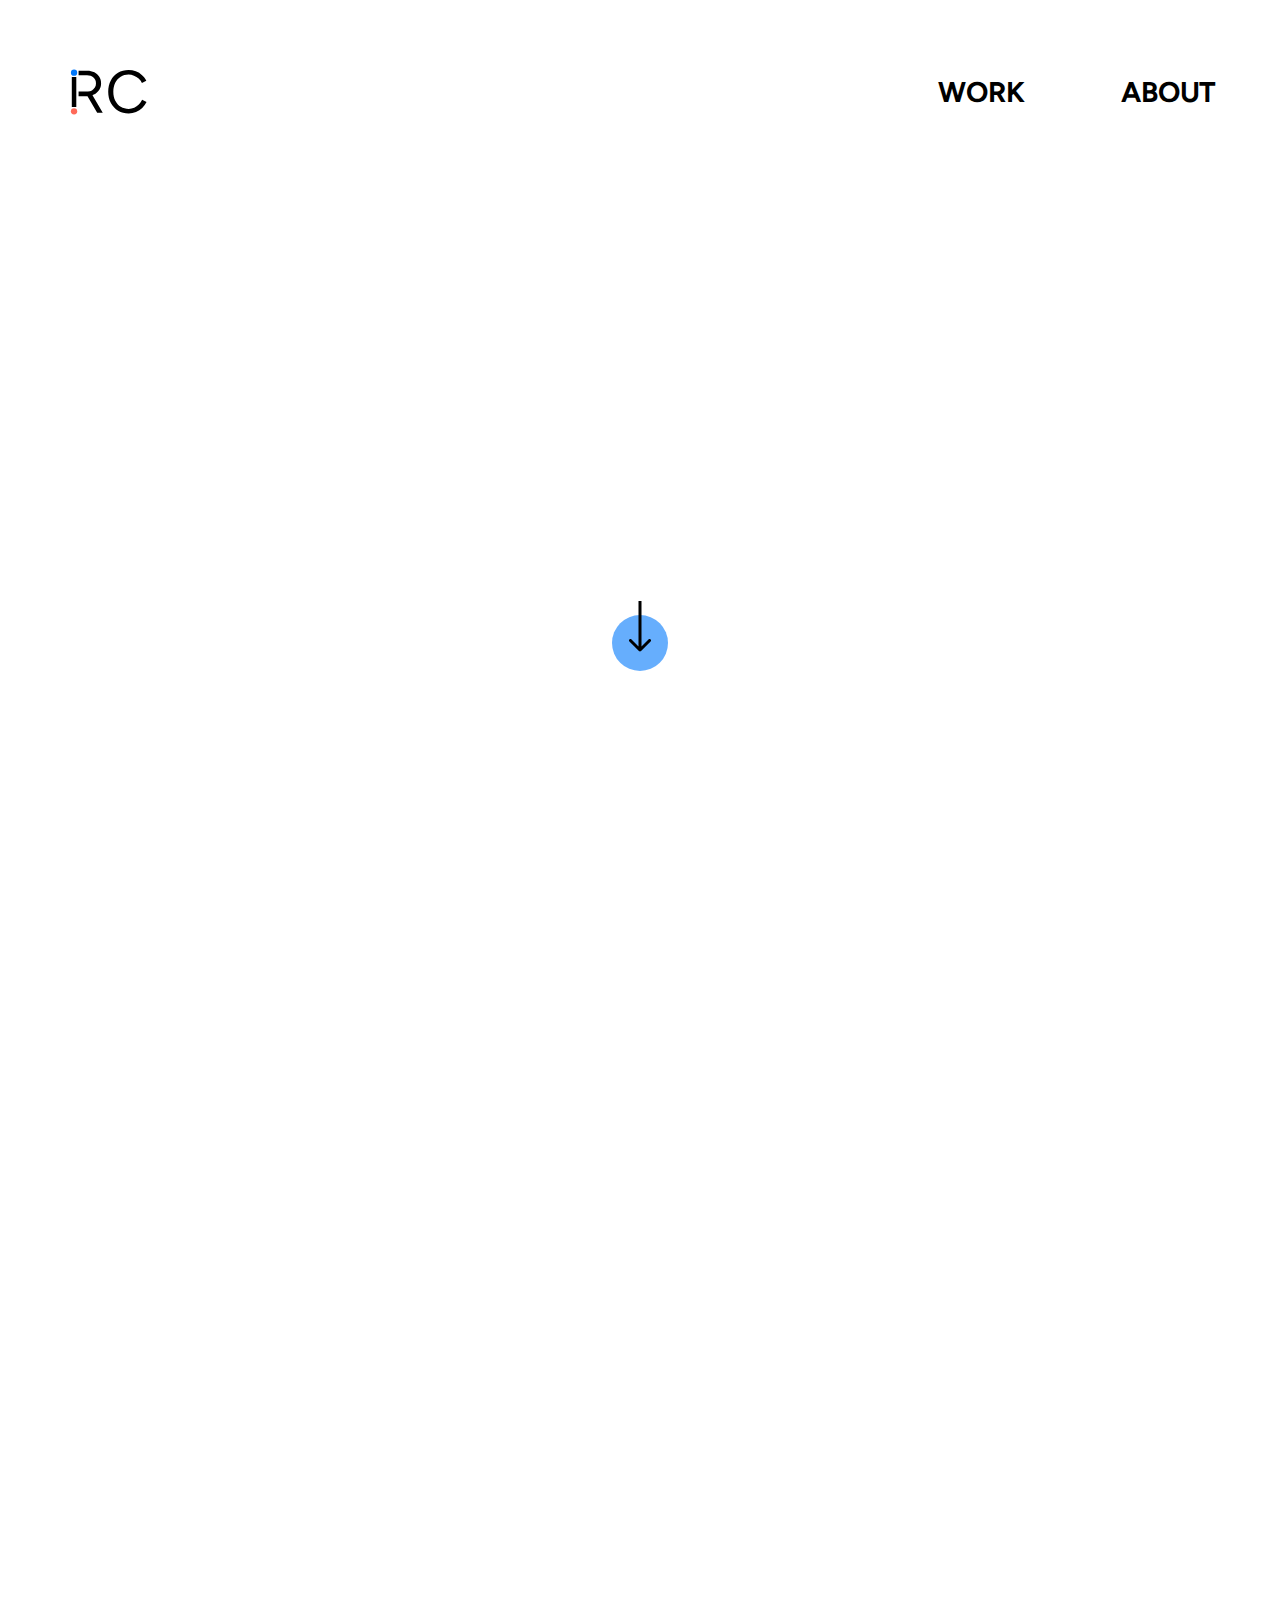
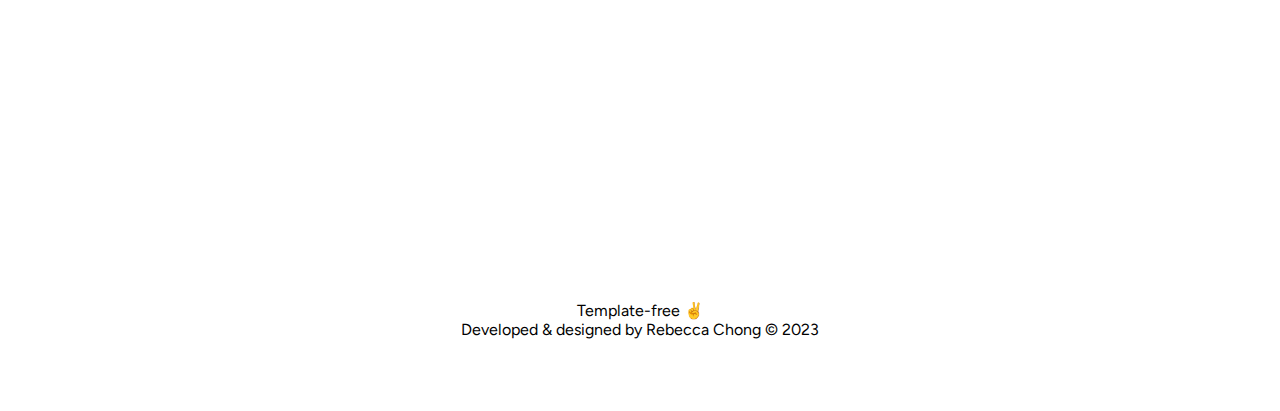
==== index.html @ 0c0e62db "Tablet Line Height, Scroll Offset" ====
<!DOCTYPE html>
<html lang="en">

<head>
    <meta charset="UTF-8">
    <title>Rebecca Chong</title>
    <link rel="icon" href="img/Portfolio Logo.svg" type="image/x-icon">
    <meta name="viewport" content="width=device-width, initial-scale=1.0">
    <meta name="description"
        content="Hi! I'm Rebecca. I connect the dots between user-centricity and business strategy as a UX Designer.">
    <link rel="stylesheet" href="styles.css">
    <link rel="stylesheet"
        href="https://fonts.googleapis.com/css2?family=Figtree:ital,wght@0,300;0,400;0,500;0,600;0,700;0,800;0,900;1,300;1,400;1,500;1,600;1,700;1,800;1,900&display=swap">
</head>

<body>
    <header>
        <div class="navbar">
            <a href="index.html" class="logo-container">
                <img src="img/Portfolio Logo.svg" alt="Portfolio Logo" class="logo pressableElement">
            </a>
            <ul>
                <li class="work-margin">
                    <h3><strong><a href="index.html" class="pressableElement">W<span
                                    class="work-letter">o</span>rk</a></strong>
                    </h3>
                </li>
                <li class="about-margin">
                    <h3><strong><a href="about.html" class="pressableElement">Ab<span
                                    class="about-letter">o</span>ut</a></strong>
                    </h3>
                </li>
            </ul>
        </div>
    </header>


    <main>
        <div class="hero">
            <h1 class="greeting">Hi, I'm Rebecca!</h1>

            <div class="intro-blurb" id="intro-blurb">
                <div class="line-container">
                    <svg class="dashed-line" width="150" height="15" viewBox="0 0 150 15"
                        xmlns="http://www.w3.org/2000/svg">
                        <defs>
                            <path id="dashed-line" d="M0 0 L150 0" />
                        </defs>
                        <use class="dashed-line__path" xlink:href="#dashed-line" />
                        <use class="dashed-line__dash" xlink:href="#dashed-line" />
                    </svg>
                </div>
                <div class="blurb-container">
                    <h3>I c<span class="dot-1">o</span>nnect the d<span class="dot-2">o</span>ts between user-centricity
                        and
                        business strategy as a <strong>UX Designer</strong>.</h3>
                </div>
            </div>

            <div class="arrow-container">
                <svg xmlns="http://www.w3.org/2000/svg" class="background-circle" width="56" height="70"
                    viewBox="0 0 56 70" fill="none">
                    <circle cx="28" cy="42" r="28" fill="#0078FC" fill-opacity="0.6" />
                </svg>
                <svg xmlns="http://www.w3.org/2000/svg" class="arrow-icon" width="56" height="70" viewBox="0 0 56 70"
                    fill="none">
                    <path
                        d="M26.9393 50.0607C27.5251 50.6464 28.4749 50.6464 29.0607 50.0607L38.6066 40.5147C39.1924 39.9289 39.1924 38.9792 38.6066 38.3934C38.0208 37.8076 37.0711 37.8076 36.4853 38.3934L28 46.8787L19.5147 38.3934C18.9289 37.8076 17.9792 37.8076 17.3934 38.3934C16.8076 38.9792 16.8076 39.9289 17.3934 40.5147L26.9393 50.0607ZM26.5 6.55671e-08L26.5 49L29.5 49L29.5 -6.55671e-08L26.5 6.55671e-08Z"
                        fill="black" />
                </svg>
            </div>
        </div>

        <div class="project-container">

            <a href="rippleandsurge.html">
                <div class="thumbnail-content" id="ripple-and-surge-project">
                    <img src="img/Ripple and Surge Thumbnail.png" alt="Ripple and Surge Thumbnail Image">
                    <div class="thumbnail-text-container">
                        <div class="thumbnail-subheader">
                            <h5>Ripple & Surge</h5>
                            <svg class="dot-divider" xmlns="http://www.w3.org/2000/svg" width="8" height="8"
                                viewBox="0 0 8 9" fill="none">
                                <circle cx="4" cy="4.5" r="4" fill="black" />
                            </svg>
                            <h5>Web Design</h5>
                        </div>
                        <div class="thumbnail-headline-cta">
                            <h2><strong>Improving conversion rates with a cross-platform design</strong></h2>
                        </div>
                    </div>
                </div>
            </a>

            <a href="pivot.html">
                <div class="thumbnail-content" id="pivot-project">
                    <div class="thumbnail-text-container">
                        <div class="thumbnail-subheader">
                            <h5>Pivot</h5>
                            <svg class="dot-divider" xmlns="http://www.w3.org/2000/svg" width="8" height="8"
                                viewBox="0 0 8 9" fill="none">
                                <circle cx="4" cy="4.5" r="4" fill="black" />
                            </svg>
                            <h5>Mobile App Concept</h5>
                        </div>
                        <div class="thumbnail-headline-cta">
                            <h2><strong>Connecting career changers to real info from real people</strong></h2>
                        </div>
                    </div>
                    <img src="img/Pivot Thumbnail.png" alt="Pivot Thumbnail Image">
                </div>
        </div>
        </a>
    </main>


    <footer>
        <p>Template-free &#9996
            <br> Developed & designed by Rebecca Chong © 2023
        </p>
    </footer>


    <script>
        // Autoplay Dot and Line Animation //
        window.addEventListener("load", function () {
            const introBlurb = document.getElementById("intro-blurb");
            setTimeout(function () {
                introBlurb.classList.add("autodot");
            }, 1400); // Delay time (in milliseconds)

            setTimeout(function () {
                introBlurb.classList.add("autoline");
            }, 1400); // Delay time (in milliseconds)

            introBlurb.addEventListener("animationend", (event) => {
                if (event.animationName === "dashed-line-fadeOutPath") {
                    introBlurb.classList.remove("autoline", "autodot");
                }
            });
        });

        // Navigation Bar - Change Style on Press //
        const pressableElements = document.querySelectorAll('.pressableElement');
        pressableElements.forEach(element => {
            element.addEventListener('mousedown', () => {
                element.classList.add('pressed');
            });

            element.addEventListener('mouseup', () => {
                element.classList.remove('pressed');
            });

            element.addEventListener('mouseleave', () => {
                element.classList.remove('pressed');
            });
        });

        // Hidden Content Effect //
        document.addEventListener("DOMContentLoaded", function () {
            // Get references to the project containers
            const rippleAndSurge = document.getElementById("ripple-and-surge-project");
            const pivot = document.getElementById("pivot-project");

            // Function to check if an element is in the viewport
            function isInViewport(element, offset) {
                const rect = element.getBoundingClientRect();
                return (
                    rect.top >= -offset &&
                    rect.left >= 0 &&
                    rect.bottom <= (window.innerHeight || document.documentElement.clientHeight) + offset &&
                    rect.right <= (window.innerWidth || document.documentElement.clientWidth)
                );
            }

            // Function to handle the scroll event
            function handleScroll() {
                const offset = 400;
                if (isInViewport(rippleAndSurge, offset - 150)) {
                    rippleAndSurge.classList.add("visible");
                }
                if (isInViewport(pivot, offset + 100)) {
                    pivot.classList.add("visible");
                }
            }

            // Function to handle the window resize event
            function handleResize() {
                // Call handleScroll to check visibility after resize
                handleScroll();

                // Additional check for visibility of Pivot after resize
                if (isInViewport(pivot)) {
                    pivot.classList.add("visible");
                }

                // Additional check for visibility of Ripple and Surge after resize
                if (isInViewport(rippleAndSurge)) {
                    rippleAndSurge.classList.add("visible");
                }
            }

            // Add scroll event listener
            window.addEventListener("scroll", handleScroll);

            // Add resize event listener
            window.addEventListener("resize", handleResize);

            // Initial check on page load
            handleScroll();
        });

        // Arrow Icon Scroll Effect
        document.addEventListener("DOMContentLoaded", function () {
            const arrowIcon = document.querySelector('.arrow-icon');
            const projectContainer = document.querySelector('.project-container');

            arrowIcon.addEventListener('click', function () {
                // Calculate the target scroll position
                const targetScrollPosition = projectContainer.offsetTop - 50;

                // Scroll to the calculated position
                window.scrollTo({
                    top: targetScrollPosition,
                    behavior: 'smooth'
                });
            });
        });
    </script>
</body>


</html>
---- styles.css ----
/* General --------------------------------------------------------------------- */

/* Reset CSS */

* {
  margin: 0;
  padding: 0;
  box-sizing: border-box;
}

/* Typography */

html {
  font-size: 16px;
}

h1,
h2,
h3,
h4,
h5 {
  color: #000;
  font-weight: 400;
}

h1 {
  font-size: 4.209rem;
  letter-spacing: -1.5px;
}

h2 {
  font-size: 2.369rem;
}

h3 {
  font-size: 1.777rem;
}

h4 {
  font-size: 1.333rem;
}

h5 {
  font-size: 1rem;
  font-weight: 500;
}

p {
  margin: 0em 0em 1.5em 0em;
}

/* Miscellaneous */

body {
  background-color: #FFFFFF;
  font-family: 'Figtree', sans-serif;
  width: 100%;
  height: 100%;
}


/* Navigation Bar ------------------------------------------------------------------------------------------------------------------------------------- */

.navbar {
  text-transform: uppercase;
  display: flex;
  justify-content: space-between;
  align-items: center;
  margin: 2rem 4rem;
  height: 10vh;
  min-height: 120px;
}

.logo-container {
  display: flex;
  align-items: center;
  justify-content: center;
  max-width: 90px;
  max-height: 90px;
}

.logo {
  min-width: 56px; 
  height: auto;
}

.navbar ul {
  list-style-type: none;
  display: flex;
  align-items: center;
}

.navbar li {
  white-space: nowrap;
}

.navbar a {
  text-decoration: none;
  color: #000;
}

.about-margin {
  margin-left: 6rem;
}

.work-margin {
  margin-left: 6rem;
}

.pressed {
  opacity: 50%;
}

/* Navigation Bar Dots */

.work-letter,
.about-letter {
  position: relative;
  display: inline-block;
}

.work-letter::after,
.about-letter::after {
  content: "";
  position: absolute;
  width: 1.4rem;
  height: 1.4rem;
  border-radius: 50%;
  bottom: 0.37rem;
  opacity: 0;
}

.navbar a:hover .work-letter::after,
.navbar a:hover .about-letter::after {
  left: 50%;
  transform: translateX(-50%);
  opacity: 1;
}

.navbar a:hover .work-letter::after {
  background-color: #0078FC;
}

.navbar a:hover .about-letter::after {
  background-color: #FF6A59;
}


/* Landing Page ------------------------------------------------------------------------------------------------------------------------------------------- */

/* Hero */

.hero {
  display: flex;
  flex-direction: column;
  align-items: center;
  text-align: center;
  max-width: 40.625rem;
  margin: auto;
  height: 80vh;
  min-height: 650px;
  justify-content: center;
}

.hero h1 {
  margin-bottom: 20px;
}

.greeting,
.intro-blurb {
  opacity: 0;
  transform: translateY(1rem);
  animation: fadeInUp 0.3s forwards;
  animation-delay: 0.2s;
}

.intro-blurb {
  animation-delay: 1s;
  min-width: 22.5rem;
}

@keyframes fadeInUp {
  from {
    opacity: 0;
    transform: translateY(1.25rem);
  }

  to {
    opacity: 1;
    transform: translateY(0);
  }
}

/* Dot Bounce Animation */

.dot-1,
.dot-2 {
  position: relative;
  display: inline-block;
}

.dot-1::after,
.dot-2::after {
  content: "";
  position: absolute;
  width: 16px;
  height: 16px;
  border-radius: 50%;
  bottom: 0.38rem;
  opacity: 0;
  z-index: 5;
}

.intro-blurb.autodot .dot-1::after,
.intro-blurb:hover .dot-1::after {
  background-color: #0078FC;
}

.intro-blurb.autodot .dot-2::after,
.intro-blurb:hover .dot-2::after {
  background-color: #FF6A59;
}

.intro-blurb.autodot .dot-1::after,
.intro-blurb:hover .dot-1::after,
.intro-blurb.autodot .dot-2::after,
.intro-blurb:hover .dot-2::after {
  left: 50%;
  transform: translateX(-50%);
  opacity: 1;
  animation: moveUp 1s cubic-bezier(0.175, 0.885, 0.32, 1.275) forwards, fadeOut 2s ease-in 1s forwards;
  animation-delay: 0.4s;
  z-index: 5;
}

@keyframes moveUp {
  0% {
    transform: translate(-50%, 0);
  }

  30% {
    transform: translate(-50%, -2.5rem);
  }

  40% {
    transform: translate(-50%, -1.875rem);
  }

  50% {
    transform: translate(-50%, -2.1875rem);
  }

  55% {
    transform: translate(-50%, -1.875rem);
  }

  100% {
    transform: translate(-50%, -1.875rem);
  }
}

@keyframes fadeOut {
  0% {
    opacity: 1;
  }

  90% {
    opacity: 1;
  }

  100% {
    opacity: 0;
  }
}

/* Dashed Line Animation */

.line-container {
  display: flex;
  position: relative;
  top: 4px;
  left: 68px;
  max-width: 150px;
  justify-content: center;
  align-items: center;
}

.blurb-container {
  display: flex;
  position: relative;
  justify-content: center;
  width: 100%;
}

.dashed-line {
  width: 100%;
  height: auto;
}

.autoline .dashed-line__path,
.intro-blurb:hover .dashed-line__path {
  animation: dashed-line-path 600ms ease-in forwards, dashed-line-fadeOutPath 1.2s ease-in 1s forwards;
  animation-delay: 1.2s;
  fill: none;
  stroke: #B4B4B4;
  stroke-dasharray: 150px;
  /* This is the length of the line */
  stroke-dashoffset: 150px;
  /* This is the length of the line */
  stroke-width: 5px;
  /* Adjust the stroke width as needed */
}

.dashed-line__dash {
  fill: none;
  stroke: #FFFFFF;
  stroke-dasharray: 3 7;
  /* Draws a 7px dash line with a 3px gap between */
  stroke-width: 7;
  /* Make the dashed line slightly bigger than the one it's covering */
}

@keyframes dashed-line-path {
  from {
    stroke-dashoffset: 150px;
  }

  to {
    stroke-dashoffset: 0;
  }
}

@keyframes dashed-line-fadeOutPath {
  0% {
    stroke-opacity: 1;
  }

  90% {
    stroke-opacity: 1;
  }

  100% {
    stroke-opacity: 0;
  }
}

/* Arrow SVG */

.arrow-container {
  display: flex;
  justify-content: center;
  align-items: center;
  height: 20rem;
  position: relative;
}

.arrow-icon {
  position: absolute;
  animation: moveUpDown 0.6s linear infinite alternate;
  transform-origin: center;
  cursor: pointer;
}

@keyframes moveUpDown {
  0% {
    transform: translateY(0);
  }

  100% {
    transform: translateY(0.375rem);
  }
}

/* Container for All Projects */

.project-container {
  display: flex;
  flex-direction: column;
  align-items: center;
  gap: 2rem;
  margin-left: 4rem;
  margin-right: 4rem;
}

/* Container for Thumbnail Text and Image */

.thumbnail-content {
  display: inline-flex;
  align-items: center;
  flex-wrap: wrap;
  gap: 4rem;
  padding: 4rem;
  justify-content: center;
  opacity: 0;
  transform: translateY(3rem);
  transition: opacity 0.6s, transform 0.6s;
  border-radius: 0.5rem;
}

#ripple-and-surge-project {
  background-color: #E7E7E7;
}

#pivot-project {
  background-color: #9FCFFF;
}

.thumbnail-content img {
  transition: transform 0.3s ease-in-out;
  transform-origin: center center;
  height: auto;
  max-width: 35%;
  min-width: 420px;
  height: auto;
}

.thumbnail-content:hover img {
  transform: scale(1.05);
}

/* Thumbnail Text */

.thumbnail-text-container {
  display: flex;
  flex-direction: column;
  align-items: flex-start;
  gap: 1rem;
  max-width: 31.25rem;
}

.thumbnail-subheader {
  display: flex;
  align-items: center;
  justify-content: space-evenly;
  gap: 1rem;
  text-transform: uppercase;
}

.thumbnail-headline-cta {
  display: flex;
  flex-direction: column;
  justify-content: center;
  align-items: flex-start;
  gap: 3rem;
  align-self: stretch;
  max-width: 400px;
}

/* Footer -------------------------------------------------------------------------------------------*/

footer {
  display: flex;
  margin: 6rem 6rem 3rem 6rem;
  text-align: center;
  justify-content: center;
}


/* Project Pages -------------------------------------------------------------------------------------*/

/* Project Header */

.project-header {
  display: flex;
  flex-direction: column;
  align-items: flex-start;
  margin: auto;
  max-width: 1150px;
  margin-bottom: 2.5rem;
  margin-top: 2.5rem;
}

.introduction-image {
  width: 100%;
  height: auto;
  margin-top: 2rem;
  display: block;
  border: 2px solid #B4B4B4;
  border-radius: 3px;
}

/* Project Body Text Formatting*/

.case-study-section {
  display: grid;
  grid-template-columns: 180px 2px 522px;
  column-gap: 1rem;
  justify-content: center;
  align-items: start;
  padding: 2.5rem 0rem;
  margin-left: 2rem;
  margin-right: 2rem;
  opacity: 0;
  transform: translateY(20px);
  transition: opacity 0.5s ease, transform 1s ease;
}

.section-title {
  text-transform: uppercase;
  word-wrap: break-word;
  text-align: right;
  font-size: x-large;
  font-weight: 700;
  grid-column: 1 / 2;
  margin-top: 0rem;
  text-wrap: wrap;
}

.section-subtitle {
  text-transform: uppercase;
  font-size: larger;
  text-align: right;
  font-weight: 700;
  grid-column: 1 / 2;
}

.case-study-content {
  grid-column: 3;
  align-items: start;
  line-height: 125%;
}

.case-study-section p:last-child {
  margin-bottom: 0;
}

.section-margin {
  margin-bottom: 2rem;
}

.line-divider {
  background-color: #B4B4B4;
  grid-column: 2;
  height: 100%;
}

#return-to-top {
  display: inline-block;
  position: fixed;
  bottom: 24px;
  right: 24px;
  z-index: 99;
  cursor: pointer;
}

/* Pivot */

#pivot h1,
#pivot .section-title {
  color: #0466C8;
}

#pivot .section-subtitle {
  color: #00328F;
}

#pivot .accent-text {
  color: #0466C8;
  font-size: 1.333rem;
  font-weight: 700;
}

/* Ripple and Surge */

#ripple-and-surge h1,
#ripple-and-surge .section-title {
  color: #A0653B;
}

#ripple-and-surge .section-subtitle {
  color: #C88051;
}

/* Images and Videos */

.case-study-image {
  width: 100%;
  height: auto;
  display: block;
  margin: 0 auto;
  max-width: 900px;
  border: 2px solid #B4B4B4;
  border-radius: 3px;
  opacity: 0;
  transform: translateY(20px);
  transition: opacity 0.5s ease, transform 1s ease;
}

.bottom-media-padding {
  margin-bottom: 2.5rem;
}

.accent-circle-container {
  flex-direction: column;
  display: flex;
  width: 100%;
  flex: 1;
  gap: 1.5rem;
  margin-top: 1.5rem;
  margin-bottom: 2.5rem;
}

.accent-circle-container {
  margin-top: 0;
  margin-bottom: 0;
}

.accent-circle-content {
  display: flex;
  align-items: center;
  flex-wrap: wrap;
}

.accent-circle {
  display: flex;
  justify-content: center;
  align-items: center;
  width: 50px;
  height: 50px;
  border-radius: 50%;
  color: #FFFFFF;
  font-size: 1rem;
  font-weight: 700;
  margin-right: 1.333rem;
}

#pivot .accent-circle {
  background-color: #0466C8;
}

#ripple-and-surge .accent-circle {
  background-color: #A0653B;
}

.accent-circle-text-container {
  flex: 1;
}

.case-study-video-container {
  display: flex;
  justify-content: center;
  width: 100%;
  padding-bottom: 2rem;
}

.case-study-video {
  width: 80%;
  height: auto;
  border: 2px solid #DBDBDB;
}

.visible {
  opacity: 1;
  transform: translateY(0);
}


/* About Me ----------------------------------------------------------------------------------------------*/

.sentence {
  font-size: 4.209rem;
  letter-spacing: -1.5px;
}


/* Typing Effect */

.typing-container {
  margin: 2rem 2rem 1rem 2rem;
  display: flex;
  justify-content: center;
  align-items: center;
}

#feature-text {
  margin-left: 12px;
  font-size: 4.209rem;
  letter-spacing: -1.5px;
}

.input-cursor {
  display: inline-block;
  width: 4px;
  height: 4.209rem;
  background-color: #000;
  margin-left: 0px;
  animation: blink .6s linear infinite alternate;
}

@keyframes blink {
  0% {
    opacity: 1;
  }

  40% {
    opacity: 1;
  }

  60% {
    opacity: 0;
  }

  100% {
    opacity: 0;
  }
}

/* Body Text */

.body-container {
  display: flex;
  flex-direction: column;
  max-width: 700px;
  width: calc(100% - 4rem);
  margin: auto;
}

.trait-section {
  display: flex;
  flex-direction: column;
  align-items: center;
  margin: auto;
  gap: 48px;
  margin: 2rem 2rem;
}

.trait-container {
  display: flex;
  flex-direction: row;
  max-width: 600px;
  gap: 24px;
  align-items: center;
}

.trait-header {
  text-transform: uppercase;
  font-weight: 700;
  margin-bottom: 8px;
  color: #0078FC;
}

.trait-text {
  display: flex;
  flex-direction: column;
  max-width: 800px;
  flex: 60%;
}

.hobbies {
  list-style-position: inside;
}

/* Images */

.svg-wrapper {
  display: flex;
  width: 15%;
  height: auto;
  align-items: center;
  flex-shrink: 8;
}

.profile-pic {
  display: block;
  width: 100%;
  height: auto;
}

.picture-container {
  position: relative; 
  max-width: 350px;
}

.circle-container {
  position: absolute;
  top: 0;
  left: 0;
  width: 100%;
  height: 100%;
  display: flex;
  justify-content: center;
  align-items: center;
}

.profile-container {
  position: relative;
  display: flex;
  justify-content: center;
  align-items: center;
  width: 400px;
  height: 400px; 
  margin: auto;
  margin: 2rem auto 3rem auto;
}

/* Circle Dashed Line Effect */

.circular-progress {
  --size: 400px;
  --half-size: calc(var(--size) / 2);
  --stroke-width: 7px;
  --radius: calc((var(--size) - var(--stroke-width)) / 2);
  --circumference: calc(var(--radius) * pi * 2);
  --dash: calc((var(--progress) * var(--circumference)) / 100);
  animation: progress-animation 0.5s linear 0s 1 forwards;
  position: absolute;
  top: 0;
  left: 0;
  width: 100%;
  height: 100%;
}

.circular-progress circle {
  cx: var(--half-size);
  cy: var(--half-size);
  r: var(--radius);
  stroke-width: var(--stroke-width);
  fill: none;
  stroke-linecap: square;
}

.circular-progress circle.circle-mask {
  stroke: #FFFFFF;
  stroke-dasharray: calc(var(--circumference)/120) calc(var(--circumference)/40);
  stroke-width: 10px;
}

.circular-progress circle.circle-fill {
  transform: rotate(-90deg);
  transform-origin: var(--half-size) var(--half-size);
  stroke-dasharray: var(--dash) calc(var(--circumference) - var(--dash));
  transition: stroke-dasharray 0.3s linear 0s;
  stroke: #5394fd;
}

@property --progress {
  syntax: "<number>";
  inherits: false;
  initial-value: 0;
}

@keyframes progress-animation {
  from {
    --progress: 0;
  }

  to {
    --progress: 99;
  }
}



/* Mobile Media Query ------------------------------------------------------------------------------------------------------------- */

@media (max-width: 600px) {

  /* Typography ----------------------------------------------------- */

  html {
    font-size: 14px;
  }

  h1 {
    font-size: 2.369rem;
  }

  h2 {
    font-size: 1.777rem;
  }

  h3 {
    font-size: 1.333rem;
  }

  h4 {
    font-size: 1rem;
  }

  h5 {
    font-size: 0.82rem;
  }


  /* Navigation Bar ------------------------------------------------- */

  .logo {
    max-width: 2.5rem;
  }

  .navbar {
    margin: 2rem;
    min-height: 64px;
  }

  .about-margin {
    margin-left: 1.5rem;
  }

  .work-margin {
    margin-left: 2.5rem;
  }

  /* Disable Navbar Hover Effects */

  .navbar a:hover .work-letter::after,
  .navbar a:hover .about-letter::after {
    background-color: transparent;
    opacity: 0;
  }

  .work-letter::after,
  .about-letter::after {
    display: none;
  }


  /* Hero ------------------------------------------------------- */

  .hero {
    min-height: 80vh;
  }

  .hero h3 {
    margin: 0rem 2rem;
    max-width: 258px;
  }

  /* Dot Bounce Animation */

  .dot-1::after,
  .dot-2::after {
    width: 10px;
    height: 10px;
    bottom: 4.4px;
  }

  @keyframes moveUp {
    0% {
      transform: translate(-50%, 0);
    }

    30% {
      transform: translate(-50%, -1.75rem);
    }

    40% {
      transform: translate(-50%, -1.3125rem);
    }

    50% {
      transform: translate(-50%, -1.53125rem);
    }

    55% {
      transform: translate(-50%, -1.3125rem);
    }

    100% {
      transform: translate(-50%, -1.3125rem);
    }
  }

  /* Dashed Line Animation */

  .line-container {
    top: 4px;
    left: 70px;
    max-width: 100px;
  }

  /* Arrow SVG */

  .arrow-container {
    height: 15rem;
  }

  .background-circle,
  .arrow-icon {
    width: 45px;
    height: 56px;
  }
  

  /* Landing Page Projects --------------------------------------------------------------------------- */

  .project-container {
    margin: 2rem;
  }

  .thumbnail-content {
    padding: 3rem;
  }

  .thumbnail-subheader {
    gap: 0.45rem;
  }

  .dot-divider {
    width: 5px;
    height: 6px;
  }

  .thumbnail-content img {
    transition: none;
    transform: none;
    max-width: 100%;
    min-width: 180px
  }

  .thumbnail-content:hover img {
    transform: none;
  }

  /* Pivot */

  #pivot-project img {
    order: 1;
  }

  #pivot-project .thumbnail-text-container {
    order: 2;
  }

  /* Project Pages ---------------------------------------------------------*/

  .project-header {
    max-width: 544px;
    margin: 1.5rem 2rem;
  }

  .introduction-image {
    width: 100%;
    height: auto;
    min-width: 264px;
  }

  .case-study-section {
    display: flex;
    flex-direction: column;
    margin-left: 2rem;
    margin-right: 2rem;
    padding: 1.5rem 0;
  }

  .case-study-image {
    width: calc(100% - 4rem);
  }

  .section-title {
    width: 100%;
    font-size: 16px;
    margin-bottom: 0.75rem;
    border-bottom: 2px solid #B4B4B4;
    padding-bottom: 4px;
    text-align: left;
  }

  .section-subtitle {
    font-size: 14px;
    margin-bottom: 0.5rem;
    text-align: left;
  }

  .section-margin {
    margin-bottom: 2rem;
  }

  .accent-circle {
    width: 40px;
    height: 40px;
    font-size: 1rem;
  }

  .bottom-media-padding {
    margin-bottom: 1.5rem;
  }

  #pivot .accent-text {
    font-size: 1.00rem;
  }

  /* About Me ---------------------------------------------------------*/

  .sentence {
    font-size: 2.369rem;
  }

  #feature-text {
    margin-left: 8px;
    font-size: 2.369rem;
  }

  .input-cursor {
    width: 3px;
    height: 2.369rem;
  }

  .typing-container {
    margin: 2rem 2rem;
  }

  img[src="img/Small Screaming Crow.png"] {
    max-width: 38px;
  }

  .trait-section {
    gap: 16px;
  }

  .profile-pic {
    max-width: 250px;
  }
  
  .picture-container {
    position: relative; 
    max-width: 350px;
  }
  
  .profile-container {
    width: 275px;
    height: 275px; 
    margin: 2rem auto 3rem auto;
  }

}


/* Tablet Media Query ------------------------------------------------------------------------------------------------------------- */

@media (max-width: 1270px) and (min-width: 601px) {

  html {
    font-size: 16px;
  }

  h1 {
    font-size: 2.369rem;
  }

  h2 {
    font-size: 1.777rem;
  }

  h3 {
    font-size: 1.333rem;
  }

  h4 {
    font-size: 1.333rem;
  }

  h5 {
    font-size: 1rem;
    font-weight: 500;
  }


  /* Navigation Bar ------------------------------------------------- */

  .logo {
    max-width: 4rem;
  }

  .navbar {
    margin: 2rem 3rem;
    min-height: 100px;
  }

  .about-margin {
    margin-left: 4rem;
  }

  .work-margin {
    margin-left: 2.5rem;
  }

  /* Disable Navbar Hover Effects */

  .navbar a:hover .work-letter::after .navbar a:hover .about-letter::after {
    background-color: transparent;
    opacity: 0;
  }

  .work-letter::after,
  .about-letter::after {
    display: none;
  }

  /* Hero ------------------------------------------------------- */

  .hero {
    min-height: 80vh;
  }

  .hero h3 {
    margin: 0rem 1rem 2rem 1rem;
  }

  .intro-blurb {
    max-width: 500px;
  }

  /* Dot Bounce Animation */

  .dot-1::after,
  .dot-2::after {
    width: 12px;
    height: 12px;
    bottom: 4px;
  }

  @keyframes moveUp {
    0% {
      transform: translate(-50%, 0);
    }

    30% {
      transform: translate(-50%, -1.75rem);
    }

    40% {
      transform: translate(-50%, -1.3125rem);
    }

    50% {
      transform: translate(-50%, -1.53125rem);
    }

    55% {
      transform: translate(-50%, -1.3125rem);
    }

    100% {
      transform: translate(-50%, -1.3125rem);
    }
  }

  /* Dashed Line Animation */

  .line-container {
    top: 4px;
    left: 56px;
    max-width: 115px;
  }

  /* Arrow SVG */

  .arrow-container {
    height: 15rem;
  }


  /* Landing Page Projects --------------------------------------------------------------------------- */

  .project-container {
    margin: 3rem;
  }

  .project-subheader {
    gap: 0.75rem;
  }

  .dot-divider {
    width: 8px;
    height: 8px;
  }

  .thumbnail-content img {
    transition: none;
    transform: none;
    max-width: 60%;
    min-width: 420px;
    height: auto;
  }

  .thumbnail-content:hover img {
    transform: none;
  }

  /* Pivot */

  #pivot-project img {
    order: 1;
  }

  #pivot-project .thumbnail-text-container {
    order: 2;
  }

  /* Project Pages ------------------------------------------------------ */

  .project-header {
    margin: 0rem 3rem;
    max-width: 1174px;
    padding-bottom: 2rem;
  }

  .case-study-section {
    grid-template-columns: 124px 2px minmax(345px, 500px);
    padding: 2rem 0;
    margin-left: 3rem;
    margin-right: 3rem;
  }

  .section-title {
    font-size: 18px;
  }

  .section-subtitle {
    font-size: 16px;
  }

  .case-study-image {
    width: calc(100% - 4rem);
  }

  .bottom-media-padding {
    margin-bottom: 2rem;
  }
}
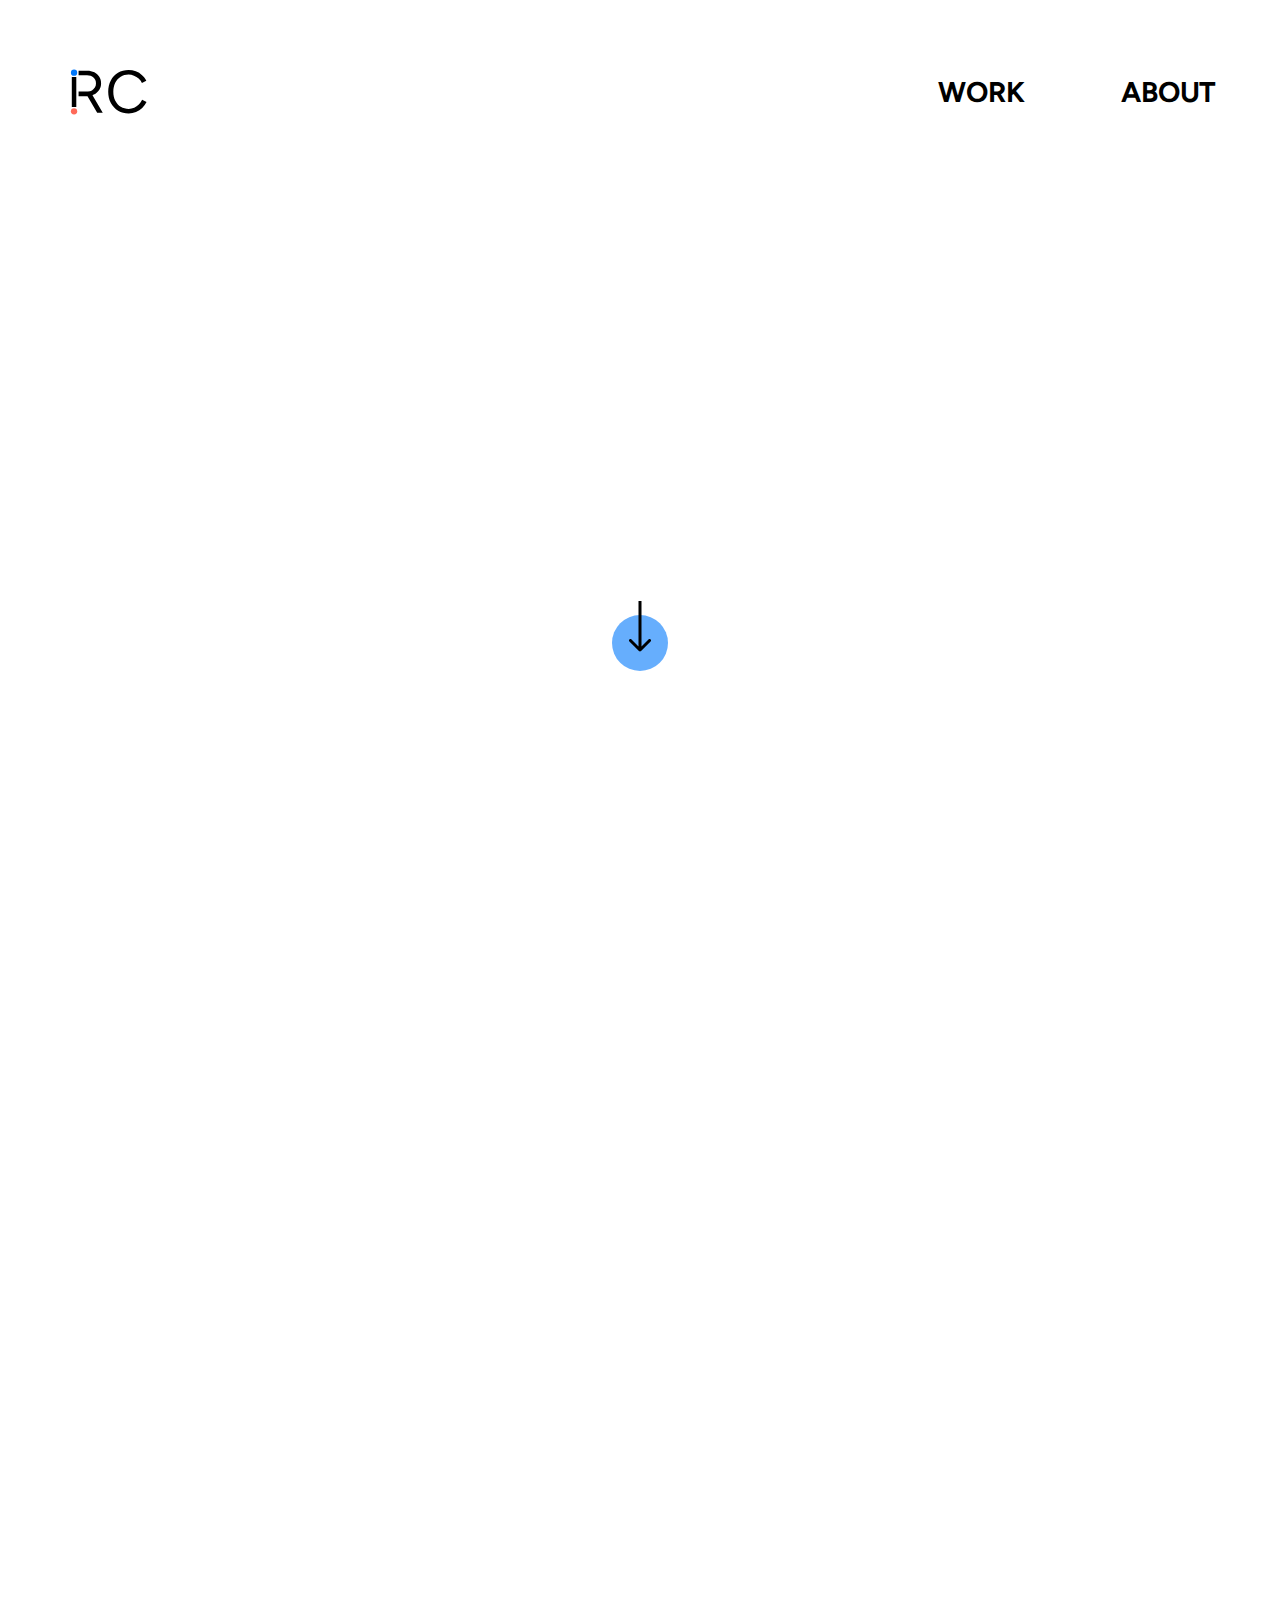
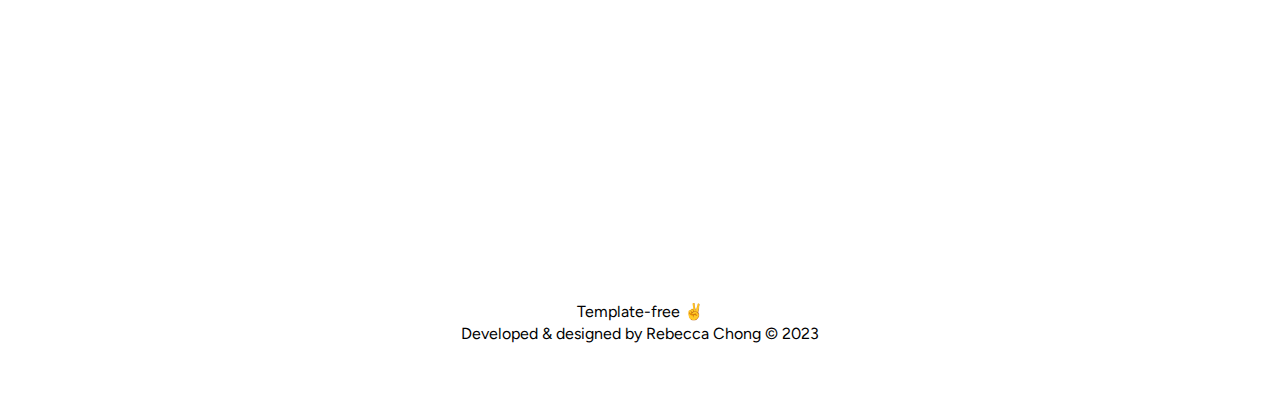
==== commit f9985863: "R&S headline" ====
--- a/index.html
+++ b/index.html
@@ -86,7 +86,7 @@
                             <h5>Web Design</h5>
                         </div>
                         <div class="thumbnail-headline-cta">
-                            <h2><strong>Improving conversion rates with a cross-platform design</strong></h2>
+                            <h2><strong>Improving brand awareness with a cross-platform design</strong></h2>
                         </div>
                     </div>
                 </div>
@@ -127,11 +127,11 @@
             const introBlurb = document.getElementById("intro-blurb");
             setTimeout(function () {
                 introBlurb.classList.add("autodot");
-            }, 1400); // Delay time (in milliseconds)
+            }, 800); // Delay time (in milliseconds)
 
             setTimeout(function () {
                 introBlurb.classList.add("autoline");
-            }, 1400); // Delay time (in milliseconds)
+            }, 800); // Delay time (in milliseconds)
 
             introBlurb.addEventListener("animationend", (event) => {
                 if (event.animationName === "dashed-line-fadeOutPath") {
--- a/styles.css
+++ b/styles.css
@@ -47,6 +47,7 @@
 
 p {
   margin: 0em 0em 1.5em 0em;
+  line-height: 135%;
 }
 
 /* Miscellaneous */
@@ -171,11 +172,11 @@
   opacity: 0;
   transform: translateY(1rem);
   animation: fadeInUp 0.3s forwards;
-  animation-delay: 0.2s;
+  animation-delay: 0.1s;
 }
 
 .intro-blurb {
-  animation-delay: 1s;
+  animation-delay: 0.7s;
   min-width: 22.5rem;
 }
 
@@ -571,6 +572,84 @@
   color: #C88051;
 }
 
+    /* Comparison Slider */
+   
+    .container {
+      display: grid;
+      place-content: center;
+      position: relative;
+      overflow: hidden;
+      border: 2px solid #B4B4B4;
+      border-radius: 3px;
+      --position: 50.6%;
+      max-width: 900px;
+      margin: auto;
+      opacity: 0;
+      transform: translateY(20px);
+      transition: opacity 0.5s ease, transform 1s ease;
+   }
+
+   .image-container {
+    max-width: 900px;
+    height: auto;
+   }
+
+   .slider-image {
+    width: 100%;
+    height: 100%;
+    object-fit: cover;
+    object-position: left;
+   }
+
+   .image-after {
+    position: absolute;
+    inset: 0;
+    width: var(--position);
+   }
+
+  .slider {
+    position: absolute;
+    inset: 0;
+    cursor: pointer;
+    opacity: 0;
+    /* For Firefox */
+    width: 100%;
+    height: 100%;
+  }
+
+  .slider:focus-visible ~.slider-button {
+    outline: 4px solid black;
+    outline-offset: 3px;
+  }
+
+  .slider-line {
+    position: absolute;
+    inset: 0;
+    width: .25rem;
+    height: 100%;
+    background-color: #C88051;
+    z-index: 10;
+    left: var(--position);
+    transform: translateX(-50%);
+    pointer-events: none;
+  }
+
+  .slider-button {
+    position: absolute;
+    background-color: #C88051;
+    color: black;
+    padding: .5rem;
+    border-radius: 100vw;
+    display: grid;
+    place-items: center;
+    top: 50%;
+    left: var(--position);
+    transform: translate(-50%, -50%);
+    pointer-events: none;
+    z-index: 100;
+    box-shadow: 1px 1px 1px hsl(0, 50%, 2%, .5)
+  }
+
 /* Images and Videos */
 
 .case-study-image {
@@ -646,7 +725,8 @@
 .case-study-video {
   width: 80%;
   height: auto;
-  border: 2px solid #DBDBDB;
+  border: 2px solid #B4B4B4;
+  border-radius: 3px;
 }
 
 .visible {
@@ -710,18 +790,24 @@
 .body-container {
   display: flex;
   flex-direction: column;
-  max-width: 700px;
+  max-width: 800px;
   width: calc(100% - 4rem);
   margin: auto;
 }
 
+#about .accent-text {
+  color: #0078FC;
+  font-size: 1rem;
+  font-weight: 700;
+}
+
 .trait-section {
   display: flex;
   flex-direction: column;
   align-items: center;
   margin: auto;
-  gap: 48px;
-  margin: 2rem 2rem;
+  gap: 24px;
+  margin: 1rem 2rem 4rem 2rem;
 }
 
 .trait-container {
@@ -1047,6 +1133,10 @@
     width: calc(100% - 4rem);
   }
 
+  .container {
+    width: calc(100% - 4rem);
+ }
+
   .section-title {
     width: 100%;
     font-size: 16px;
@@ -1080,6 +1170,7 @@
     font-size: 1.00rem;
   }
 
+
   /* About Me ---------------------------------------------------------*/
 
   .sentence {
@@ -1123,6 +1214,10 @@
     margin: 2rem auto 3rem auto;
   }
 
+  #about h4 {
+    font-weight: 400;
+    font-size: 1.333rem;
+  }
 }
 
 
@@ -1312,10 +1407,14 @@
   }
 
   .case-study-image {
-    width: calc(100% - 4rem);
+    width: calc(100% - 6rem);
   }
 
   .bottom-media-padding {
     margin-bottom: 2rem;
   }
+
+  .container {
+    width: calc(100% - 6rem);
+ }
 }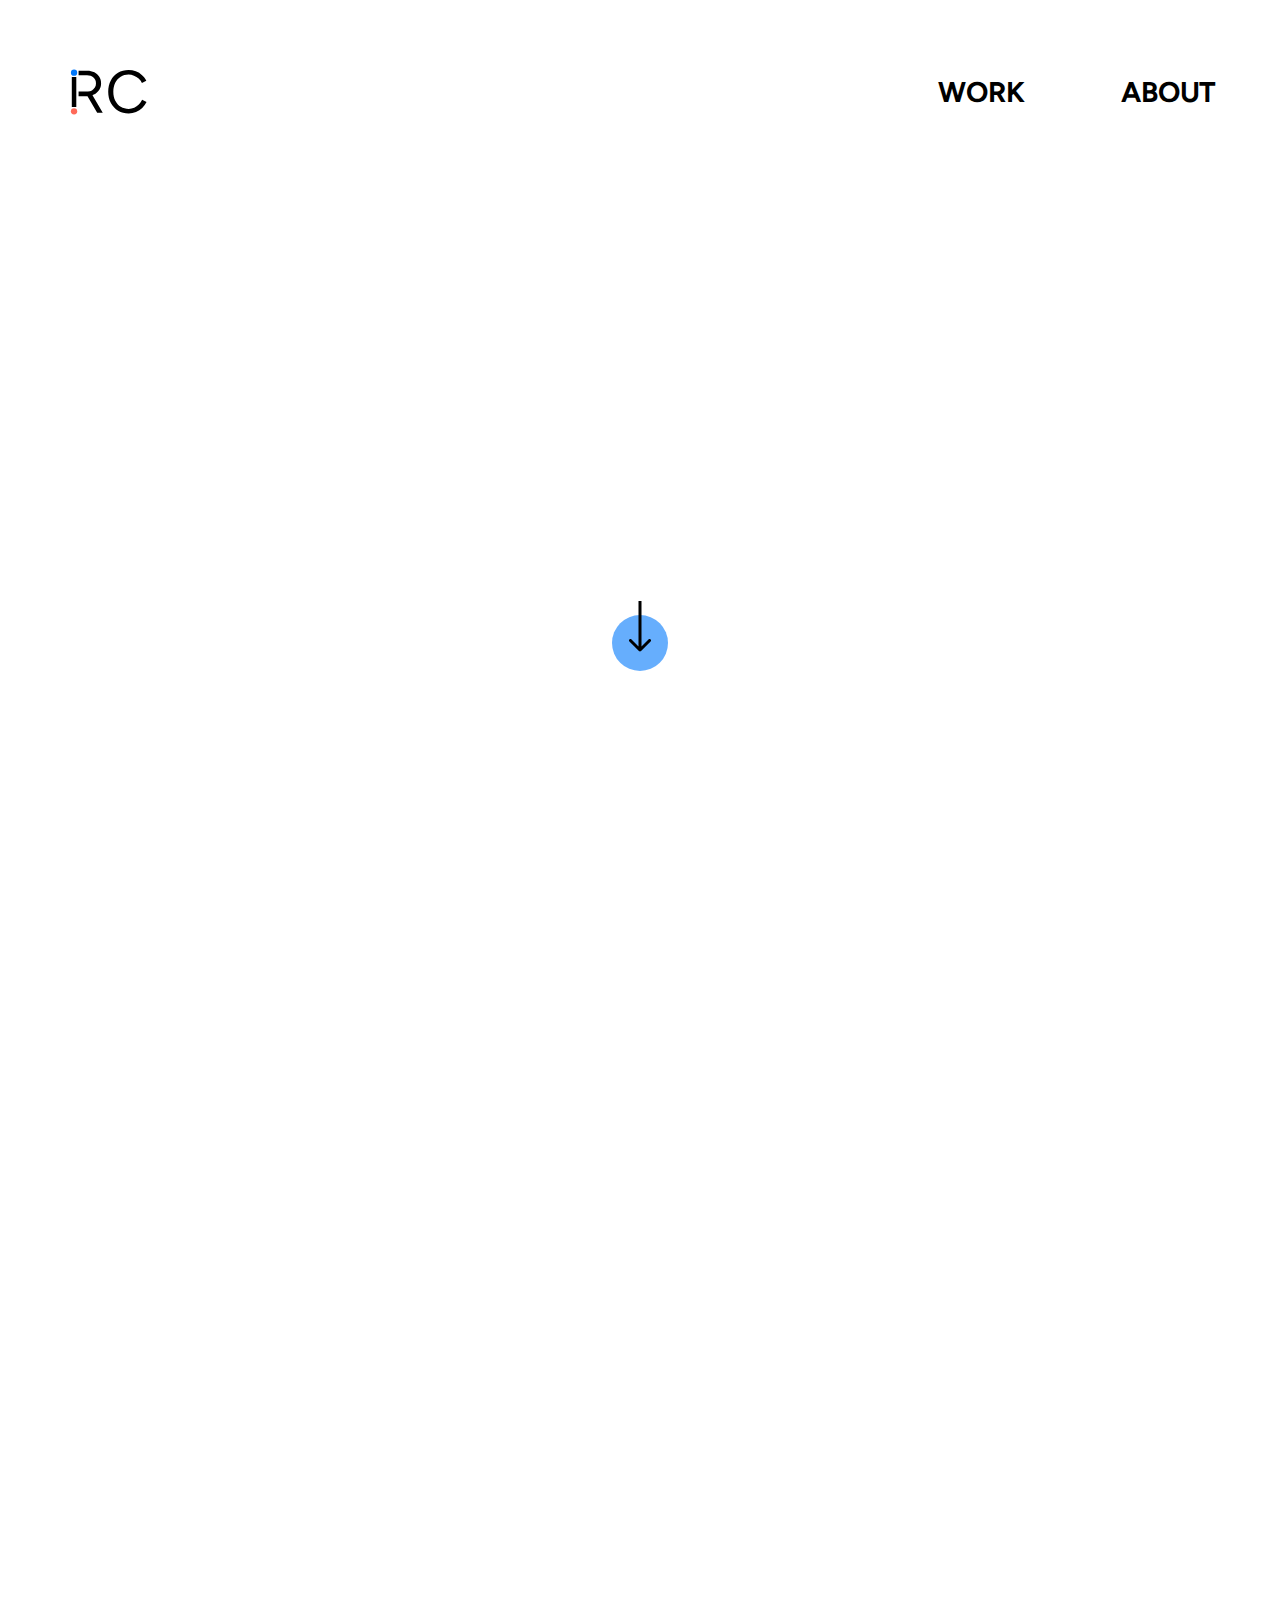
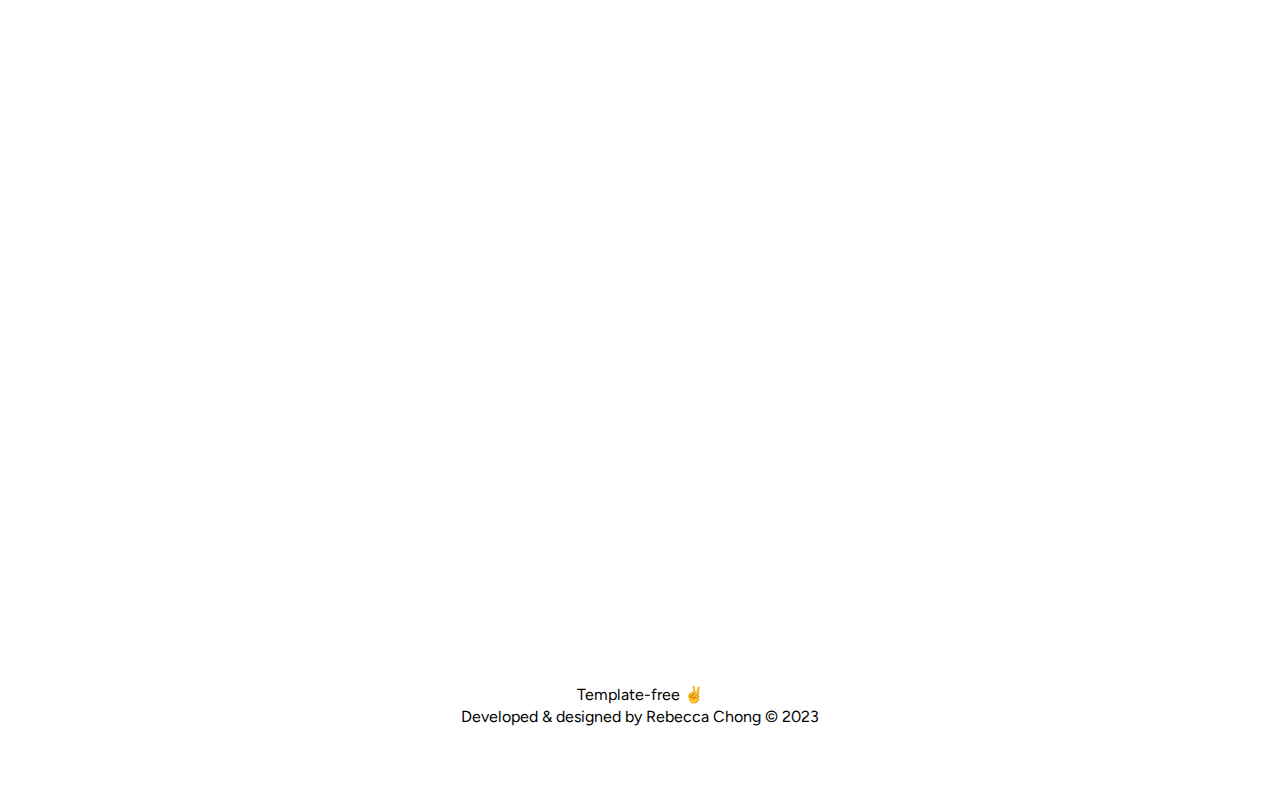
==== commit 632f0282: "Fitbit Case Study" ====
--- a/index.html
+++ b/index.html
@@ -73,6 +73,25 @@
 
         <div class="project-container">
 
+            <a href="fitbit.html">
+                <div class="thumbnail-content" id="fitbit-project">
+                    <div class="thumbnail-text-container">
+                        <div class="thumbnail-subheader">
+                            <h5>Fitbit</h5>
+                            <svg class="dot-divider" xmlns="http://www.w3.org/2000/svg" width="8" height="8"
+                                viewBox="0 0 8 9" fill="none">
+                                <circle cx="4" cy="4.5" r="4" fill="black" />
+                            </svg>
+                            <h5>App Feature Concept</h5>
+                        </div>
+                        <div class="thumbnail-headline-cta">
+                            <h2><strong>Motivating others through friendly competition</strong></h2>
+                        </div>
+                    </div>
+                    <img src="img/Fitbit Thumbnail.png" alt="Fitbit Challenges Thumbnail Image">
+                </div>
+            </a>
+
             <a href="rippleandsurge.html">
                 <div class="thumbnail-content" id="ripple-and-surge-project">
                     <img src="img/Ripple and Surge Thumbnail.png" alt="Ripple and Surge Thumbnail Image">
@@ -109,8 +128,8 @@
                     </div>
                     <img src="img/Pivot Thumbnail.png" alt="Pivot Thumbnail Image">
                 </div>
+            </a>
         </div>
-        </a>
     </main>
 
 
@@ -159,8 +178,10 @@
         // Hidden Content Effect //
         document.addEventListener("DOMContentLoaded", function () {
             // Get references to the project containers
+            const fitbit = document.getElementById("fitbit-project");
             const rippleAndSurge = document.getElementById("ripple-and-surge-project");
             const pivot = document.getElementById("pivot-project");
+
 
             // Function to check if an element is in the viewport
             function isInViewport(element, offset) {
@@ -176,6 +197,9 @@
             // Function to handle the scroll event
             function handleScroll() {
                 const offset = 400;
+                if (isInViewport(fitbit, offset - 150)) {
+                    fitbit.classList.add("visible");
+                }
                 if (isInViewport(rippleAndSurge, offset - 150)) {
                     rippleAndSurge.classList.add("visible");
                 }
@@ -188,6 +212,11 @@
             function handleResize() {
                 // Call handleScroll to check visibility after resize
                 handleScroll();
+
+                // Additional check for visibility of Fitbit after resize
+                if (isInViewport(fitbit)) {
+                    fitbit.classList.add("visible");
+                }
 
                 // Additional check for visibility of Pivot after resize
                 if (isInViewport(pivot)) {
--- a/styles.css
+++ b/styles.css
@@ -81,7 +81,7 @@
 }
 
 .logo {
-  min-width: 56px; 
+  min-width: 56px;
   height: auto;
 }
 
@@ -398,6 +398,10 @@
   border-radius: 0.5rem;
 }
 
+#fitbit-project {
+  background-color: #CDE8DF;
+}
+
 #ripple-and-surge-project {
   background-color: #E7E7E7;
 }
@@ -544,6 +548,17 @@
   cursor: pointer;
 }
 
+/* Fitbit */
+
+#fitbit h1,
+#fitbit .section-title {
+  color: #0A826E;
+}
+
+#fitbit .section-subtitle {
+  color: #000000;
+}
+
 /* Pivot */
 
 #pivot h1,
@@ -572,83 +587,83 @@
   color: #C88051;
 }
 
-    /* Comparison Slider */
-   
-    .container {
-      display: grid;
-      place-content: center;
-      position: relative;
-      overflow: hidden;
-      border: 2px solid #B4B4B4;
-      border-radius: 3px;
-      --position: 50.6%;
-      max-width: 900px;
-      margin: auto;
-      opacity: 0;
-      transform: translateY(20px);
-      transition: opacity 0.5s ease, transform 1s ease;
-   }
-
-   .image-container {
-    max-width: 900px;
-    height: auto;
-   }
-
-   .slider-image {
-    width: 100%;
-    height: 100%;
-    object-fit: cover;
-    object-position: left;
-   }
-
-   .image-after {
-    position: absolute;
-    inset: 0;
-    width: var(--position);
-   }
-
-  .slider {
-    position: absolute;
-    inset: 0;
-    cursor: pointer;
-    opacity: 0;
-    /* For Firefox */
-    width: 100%;
-    height: 100%;
-  }
-
-  .slider:focus-visible ~.slider-button {
-    outline: 4px solid black;
-    outline-offset: 3px;
-  }
-
-  .slider-line {
-    position: absolute;
-    inset: 0;
-    width: .25rem;
-    height: 100%;
-    background-color: #C88051;
-    z-index: 10;
-    left: var(--position);
-    transform: translateX(-50%);
-    pointer-events: none;
-  }
-
-  .slider-button {
-    position: absolute;
-    background-color: #C88051;
-    color: black;
-    padding: .5rem;
-    border-radius: 100vw;
-    display: grid;
-    place-items: center;
-    top: 50%;
-    left: var(--position);
-    transform: translate(-50%, -50%);
-    pointer-events: none;
-    z-index: 100;
-    box-shadow: 1px 1px 1px hsl(0, 50%, 2%, .5)
-  }
+/* Comparison Slider */
+
+.container {
+  display: grid;
+  place-content: center;
+  position: relative;
+  overflow: hidden;
+  border: 2px solid #B4B4B4;
+  border-radius: 3px;
+  --position: 50.6%;
+  max-width: 900px;
+  margin: auto;
+  opacity: 0;
+  transform: translateY(20px);
+  transition: opacity 0.5s ease, transform 1s ease;
+}
+
+.image-container {
+  max-width: 900px;
+  height: auto;
+}
+
+.slider-image {
+  width: 100%;
+  height: 100%;
+  object-fit: cover;
+  object-position: left;
+}
+
+.image-after {
+  position: absolute;
+  inset: 0;
+  width: var(--position);
+}
+
+.slider {
+  position: absolute;
+  inset: 0;
+  cursor: pointer;
+  opacity: 0;
+  /* For Firefox */
+  width: 100%;
+  height: 100%;
+}
+
+.slider:focus-visible~.slider-button {
+  outline: 4px solid black;
+  outline-offset: 3px;
+}
+
+.slider-line {
+  position: absolute;
+  inset: 0;
+  width: .25rem;
+  height: 100%;
+  background-color: #C88051;
+  z-index: 10;
+  left: var(--position);
+  transform: translateX(-50%);
+  pointer-events: none;
+}
+
+.slider-button {
+  position: absolute;
+  background-color: #C88051;
+  color: black;
+  padding: .5rem;
+  border-radius: 100vw;
+  display: grid;
+  place-items: center;
+  top: 50%;
+  left: var(--position);
+  transform: translate(-50%, -50%);
+  pointer-events: none;
+  z-index: 100;
+  box-shadow: 1px 1px 1px hsl(0, 50%, 2%, .5)
+}
 
 /* Images and Videos */
 
@@ -853,7 +868,7 @@
 }
 
 .picture-container {
-  position: relative; 
+  position: relative;
   max-width: 350px;
 }
 
@@ -874,7 +889,7 @@
   justify-content: center;
   align-items: center;
   width: 400px;
-  height: 400px; 
+  height: 400px;
   margin: auto;
   margin: 2rem auto 3rem auto;
 }
@@ -1066,7 +1081,7 @@
     width: 45px;
     height: 56px;
   }
-  
+
 
   /* Landing Page Projects --------------------------------------------------------------------------- */
 
@@ -1079,7 +1094,7 @@
   }
 
   .thumbnail-subheader {
-    gap: 0.45rem;
+    gap: 0.40rem;
   }
 
   .dot-divider {
@@ -1096,6 +1111,16 @@
 
   .thumbnail-content:hover img {
     transform: none;
+  }
+
+  /* Fitbit */
+
+  #fitbit-project img {
+    order: 1;
+  }
+
+  #fitbit-project .thumbnail-text-container {
+    order: 2;
   }
 
   /* Pivot */
@@ -1135,7 +1160,7 @@
 
   .container {
     width: calc(100% - 4rem);
- }
+  }
 
   .section-title {
     width: 100%;
@@ -1202,15 +1227,15 @@
   .profile-pic {
     max-width: 250px;
   }
-  
+
   .picture-container {
-    position: relative; 
+    position: relative;
     max-width: 350px;
   }
-  
+
   .profile-container {
     width: 275px;
-    height: 275px; 
+    height: 275px;
     margin: 2rem auto 3rem auto;
   }
 
@@ -1373,6 +1398,16 @@
     transform: none;
   }
 
+  /* Fitbit */
+
+  #fitbit-project img {
+    order: 1;
+  }
+
+  #fitbit-project .thumbnail-text-container {
+    order: 2;
+  }
+
   /* Pivot */
 
   #pivot-project img {
@@ -1416,5 +1451,5 @@
 
   .container {
     width: calc(100% - 6rem);
- }
+  }
 }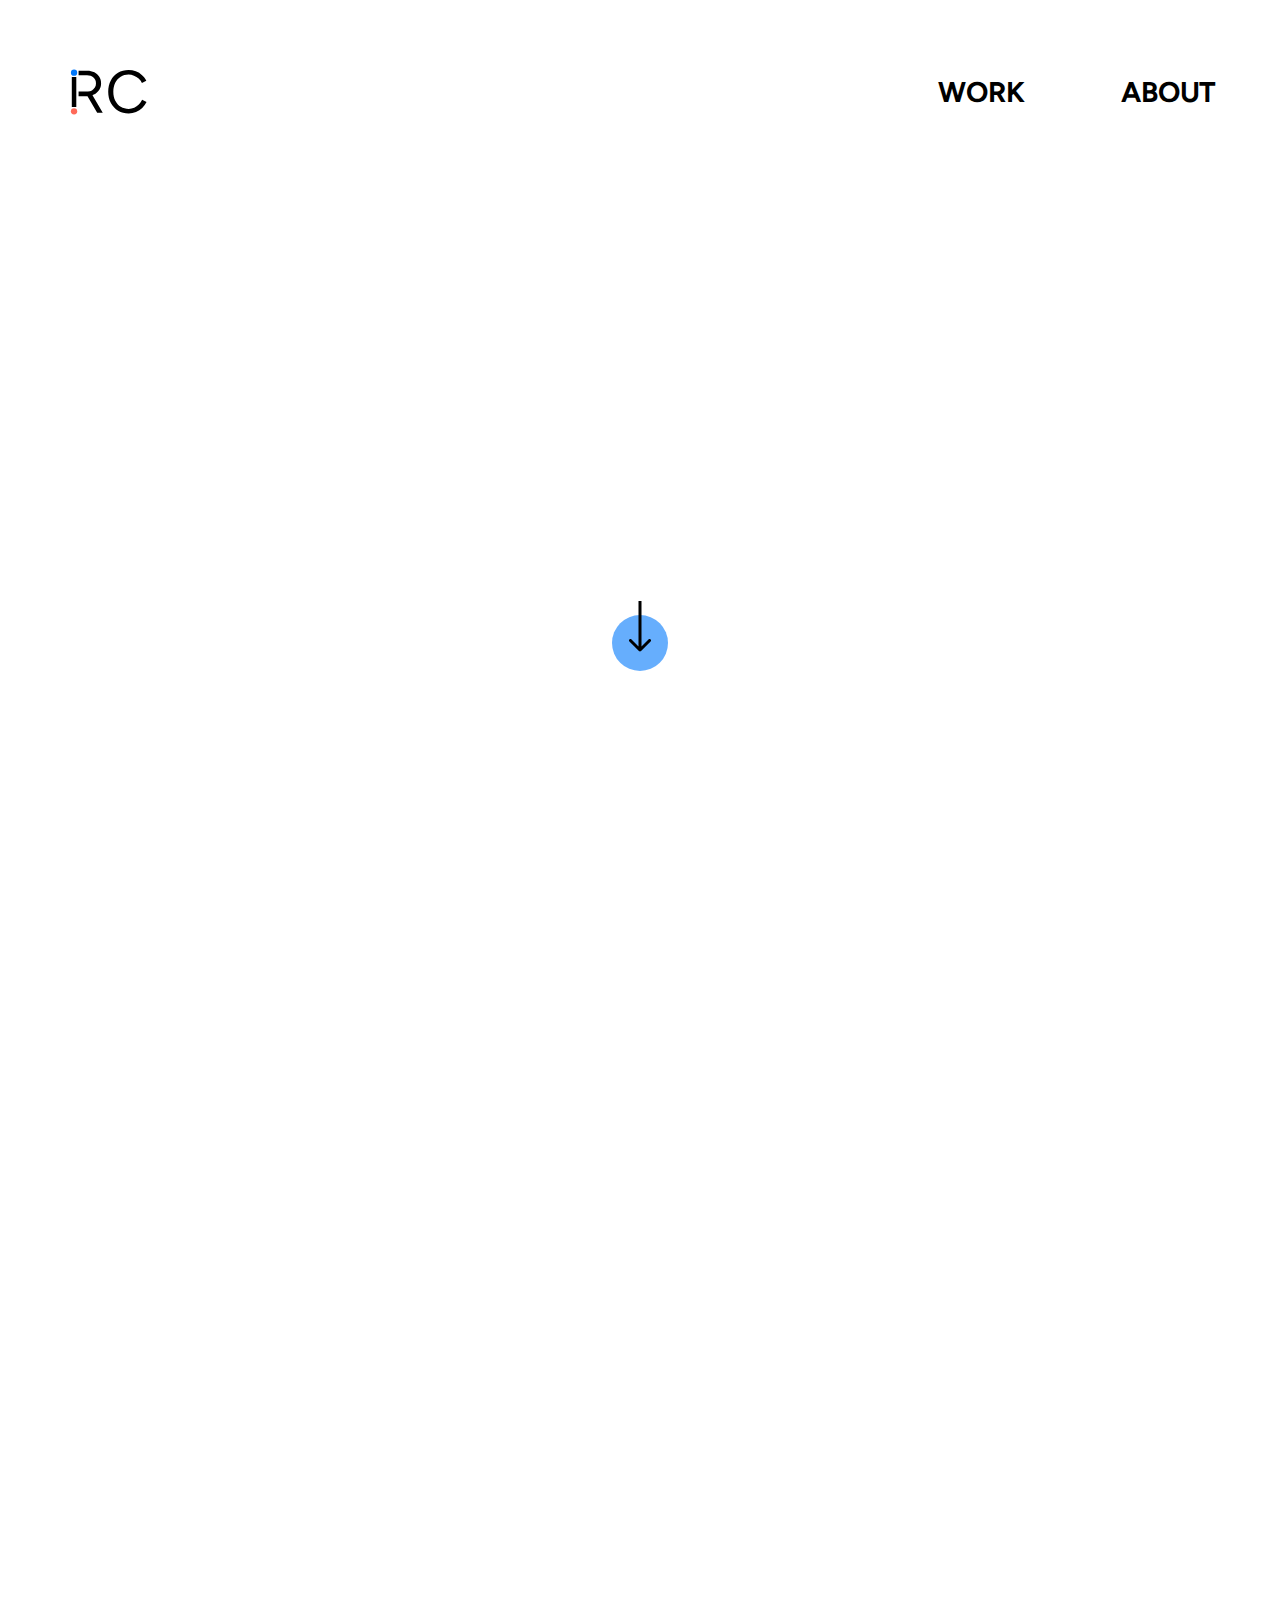
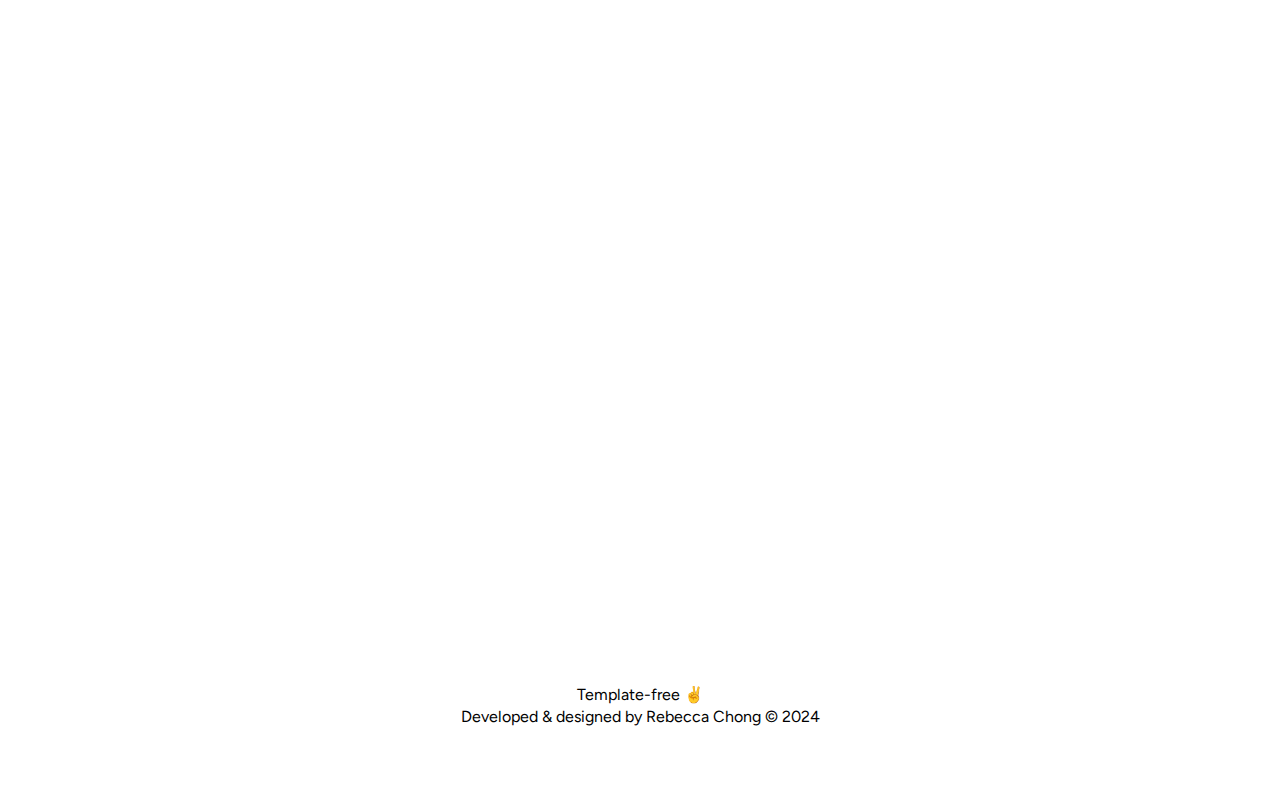
==== commit c873f5ee: "Removed img borders + fixed sizes, updated cc year" ====
--- a/index.html
+++ b/index.html
@@ -53,7 +53,7 @@
                 <div class="blurb-container">
                     <h3>I c<span class="dot-1">o</span>nnect the d<span class="dot-2">o</span>ts between user-centricity
                         and
-                        business strategy as a <strong>UX Designer</strong>.</h3>
+                        business strategy as a <strong>Product Designer</strong>.</h3>
                 </div>
             </div>
 
@@ -82,10 +82,10 @@
                                 viewBox="0 0 8 9" fill="none">
                                 <circle cx="4" cy="4.5" r="4" fill="black" />
                             </svg>
-                            <h5>App Feature Concept</h5>
+                            <h5>Mobile App Feature</h5>
                         </div>
                         <div class="thumbnail-headline-cta">
-                            <h2><strong>Motivating others through friendly competition</strong></h2>
+                            <h2><strong>Motivating users through friendly competition</strong></h2>
                         </div>
                     </div>
                     <img src="img/Fitbit Thumbnail.png" alt="Fitbit Challenges Thumbnail Image">
@@ -135,7 +135,7 @@
 
     <footer>
         <p>Template-free &#9996
-            <br> Developed & designed by Rebecca Chong © 2023
+            <br> Developed & designed by Rebecca Chong © 2024
         </p>
     </footer>
 
--- a/styles.css
+++ b/styles.css
@@ -469,18 +469,16 @@
   display: flex;
   flex-direction: column;
   align-items: flex-start;
-  margin: auto;
-  max-width: 1150px;
-  margin-bottom: 2.5rem;
-  margin-top: 2.5rem;
+  margin: 2.5rem auto;
+  max-width: 1000px;
 }
 
 .introduction-image {
   width: 100%;
   height: auto;
-  margin-top: 2rem;
   display: block;
-  border: 2px solid #B4B4B4;
+  margin: 2rem auto;
+  max-width: 1000px;
   border-radius: 3px;
 }
 
@@ -492,7 +490,7 @@
   column-gap: 1rem;
   justify-content: center;
   align-items: start;
-  padding: 2.5rem 0rem;
+  padding: 2rem 0rem;
   margin-left: 2rem;
   margin-right: 2rem;
   opacity: 0;
@@ -594,7 +592,6 @@
   place-content: center;
   position: relative;
   overflow: hidden;
-  border: 2px solid #B4B4B4;
   border-radius: 3px;
   --position: 50.6%;
   max-width: 900px;
@@ -672,8 +669,7 @@
   height: auto;
   display: block;
   margin: 0 auto;
-  max-width: 900px;
-  border: 2px solid #B4B4B4;
+  max-width: 1000px;
   border-radius: 3px;
   opacity: 0;
   transform: translateY(20px);
@@ -740,7 +736,6 @@
 .case-study-video {
   width: 80%;
   height: auto;
-  border: 2px solid #B4B4B4;
   border-radius: 3px;
 }
 
@@ -1421,8 +1416,9 @@
   /* Project Pages ------------------------------------------------------ */
 
   .project-header {
-    margin: 0rem 3rem;
-    max-width: 1174px;
+    width: calc(100% - 6rem);
+    margin: 0rem auto;
+    max-width: 1000px;
     padding-bottom: 2rem;
   }
 
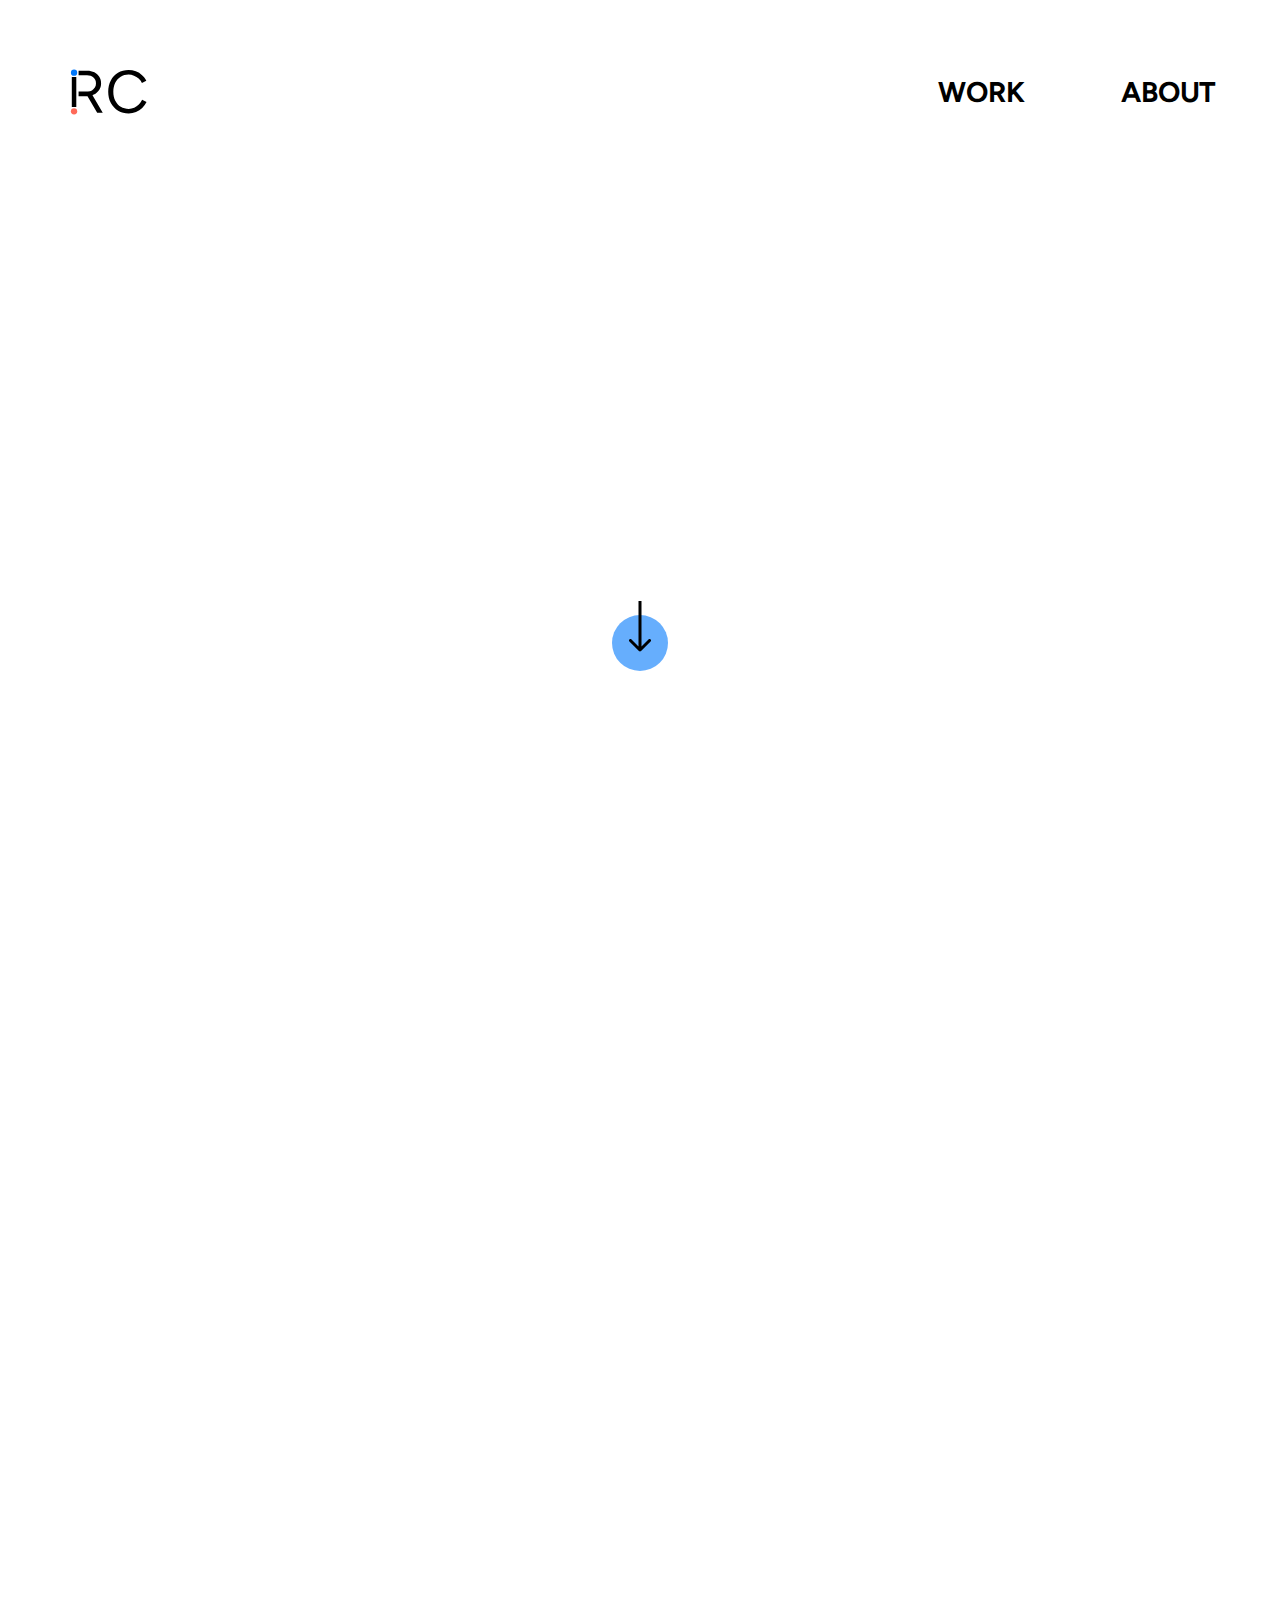
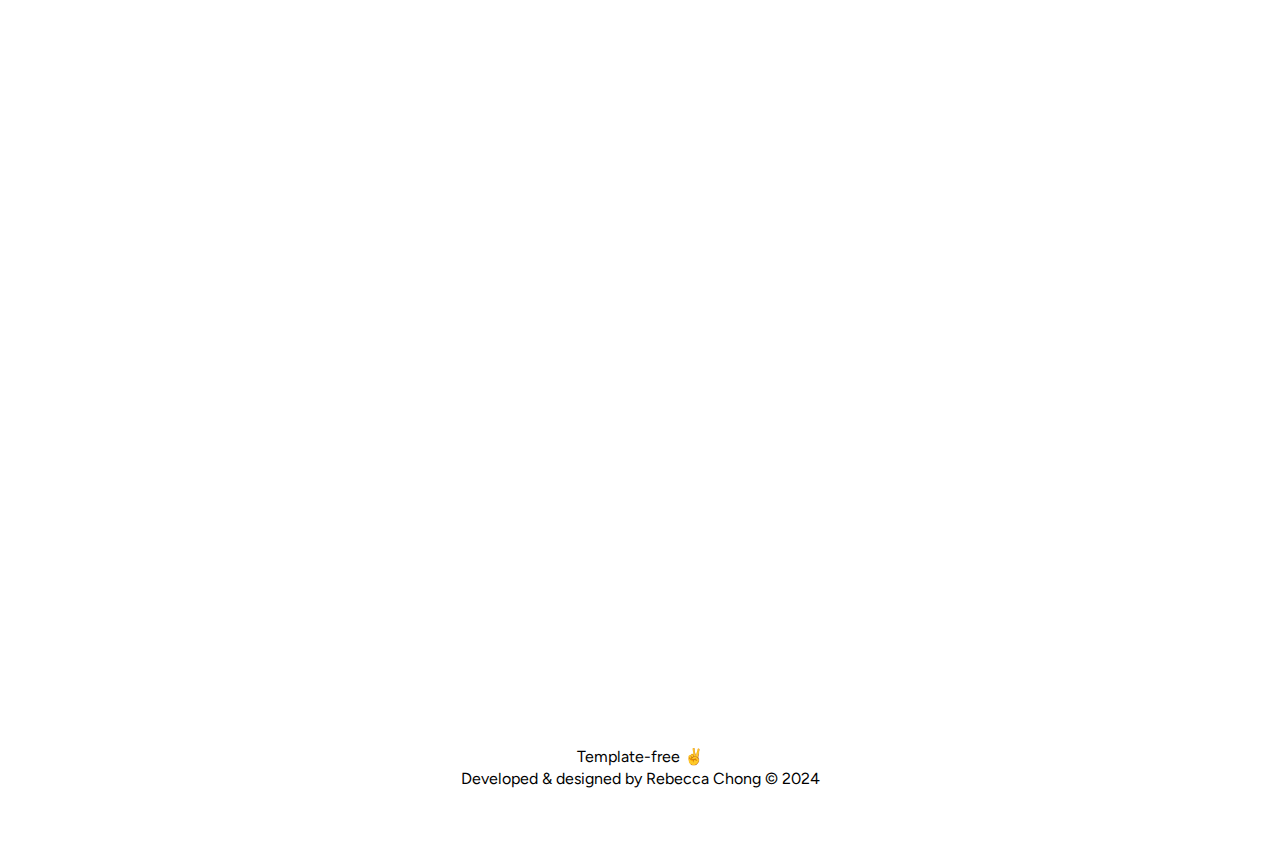
==== commit 46946b92: "Thumbnail swaps on home and project pages" ====
--- a/index.html
+++ b/index.html
@@ -85,7 +85,7 @@
                             <h5>Mobile App Feature</h5>
                         </div>
                         <div class="thumbnail-headline-cta">
-                            <h2><strong>Motivating users through friendly competition</strong></h2>
+                            <h2><strong>Motivating friends through friendly competition</strong></h2>
                         </div>
                     </div>
                     <img src="img/Fitbit Thumbnail.png" alt="Fitbit Challenges Thumbnail Image">
